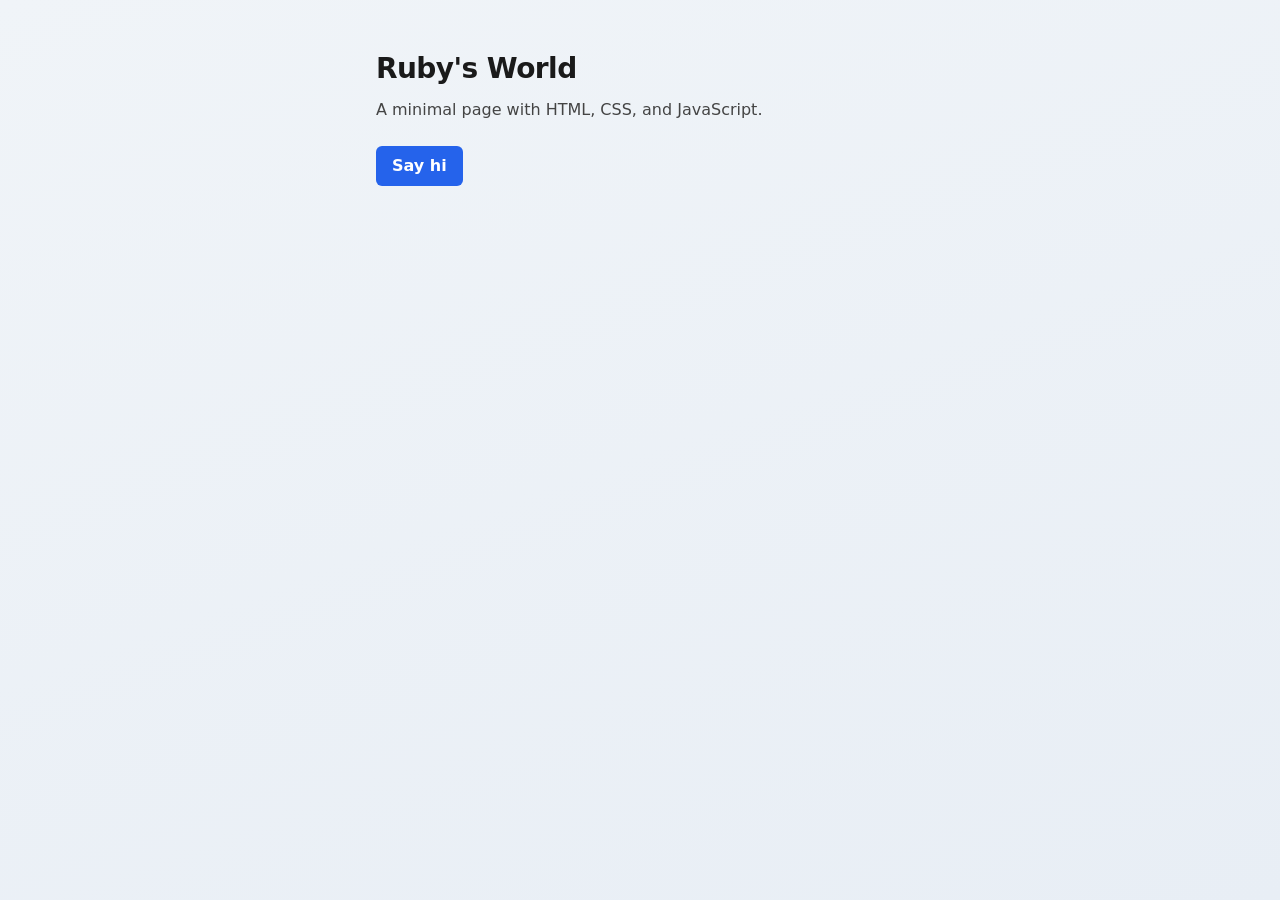
==== index.html @ 8415439a "Initial commit: Ruby's World static site Made-with: Cursor" ====
<!DOCTYPE html>
<html lang="en">
  <head>
    <meta charset="UTF-8" />
    <meta name="viewport" content="width=device-width, initial-scale=1.0" />
    <title>Ruby's World</title>
    <link rel="stylesheet" href="styles.css" />
  </head>
  <body>
    <main class="page">
      <h1>Ruby's World</h1>
      <p class="lede">A minimal page with HTML, CSS, and JavaScript.</p>
      <button type="button" class="btn" id="greet-btn">Say hi</button>
      <p id="message" class="message" aria-live="polite" hidden></p>
    </main>
    <script src="script.js"></script>
  </body>
</html>
---- styles.css ----
*,
*::before,
*::after {
  box-sizing: border-box;
}

body {
  margin: 0;
  min-height: 100vh;
  font-family:
    system-ui,
    -apple-system,
    Segoe UI,
    Roboto,
    Helvetica,
    Arial,
    sans-serif;
  line-height: 1.5;
  color: #1a1a1a;
  background: linear-gradient(160deg, #f0f4f8 0%, #e8eef5 100%);
}

.page {
  max-width: 36rem;
  margin: 0 auto;
  padding: 3rem 1.5rem;
}

h1 {
  margin: 0 0 0.5rem;
  font-size: 1.75rem;
  font-weight: 650;
  letter-spacing: -0.02em;
}

.lede {
  margin: 0 0 1.5rem;
  color: #444;
}

.btn {
  appearance: none;
  padding: 0.5rem 1rem;
  font: inherit;
  font-weight: 600;
  color: #fff;
  background: #2563eb;
  border: none;
  border-radius: 0.375rem;
  cursor: pointer;
}

.btn:hover {
  background: #1d4ed8;
}

.btn:focus-visible {
  outline: 2px solid #2563eb;
  outline-offset: 2px;
}

.message {
  margin: 1rem 0 0;
  color: #15803d;
  font-weight: 500;
}

.message[hidden] {
  display: none;
}
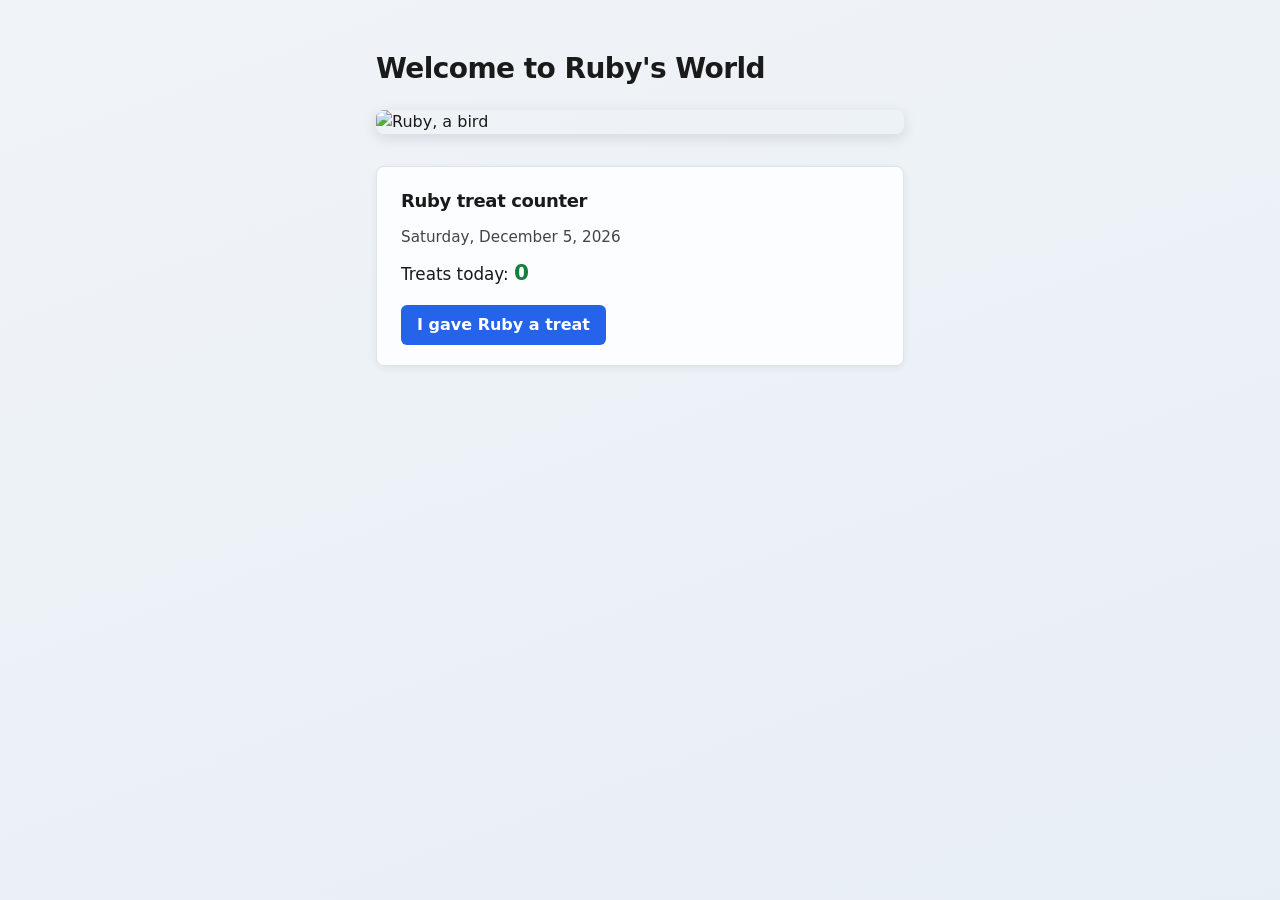
==== commit bd617aeb: "Add static hero photo, treat counter with PST daily reset, bird copy Replace photo upload with ruby." ====
--- a/index.html
+++ b/index.html
@@ -8,10 +8,24 @@
   </head>
   <body>
     <main class="page">
-      <h1>Ruby's World</h1>
-      <p class="lede">A minimal page with HTML, CSS, and JavaScript.</p>
-      <button type="button" class="btn" id="greet-btn">Say hi</button>
-      <p id="message" class="message" aria-live="polite" hidden></p>
+      <h1>Welcome to Ruby's World</h1>
+
+      <section class="photo-section" aria-label="Photo of Ruby the bird">
+        <img class="hero-photo" src="ruby.jpg" alt="Ruby, a bird" />
+      </section>
+
+      <section class="treat-widget" aria-labelledby="treat-widget-heading">
+        <h2 id="treat-widget-heading" class="treat-widget-title">
+          Ruby treat counter
+        </h2>
+        <p class="treat-date" id="treat-date"></p>
+        <p class="treat-count">
+          Treats today: <strong id="treat-count">0</strong>
+        </p>
+        <button type="button" class="btn" id="treat-btn">
+          I gave Ruby a treat
+        </button>
+      </section>
     </main>
     <script src="script.js"></script>
   </body>
--- a/styles.css
+++ b/styles.css
@@ -27,15 +27,24 @@
 }
 
 h1 {
-  margin: 0 0 0.5rem;
+  margin: 0 0 1.25rem;
   font-size: 1.75rem;
   font-weight: 650;
   letter-spacing: -0.02em;
 }
 
-.lede {
-  margin: 0 0 1.5rem;
-  color: #444;
+.photo-section {
+  margin-bottom: 2rem;
+}
+
+.hero-photo {
+  display: block;
+  width: 100%;
+  height: auto;
+  max-height: 20rem;
+  object-fit: cover;
+  border-radius: 0.5rem;
+  box-shadow: 0 4px 14px rgba(15, 23, 42, 0.12);
 }
 
 .btn {
@@ -59,12 +68,34 @@
   outline-offset: 2px;
 }
 
-.message {
-  margin: 1rem 0 0;
-  color: #15803d;
-  font-weight: 500;
+.treat-widget {
+  padding: 1.25rem 1.5rem;
+  background: rgba(255, 255, 255, 0.85);
+  border: 1px solid #dbe3ed;
+  border-radius: 0.5rem;
+  box-shadow: 0 2px 8px rgba(15, 23, 42, 0.06);
 }
 
-.message[hidden] {
-  display: none;
+.treat-widget-title {
+  margin: 0 0 0.75rem;
+  font-size: 1.125rem;
+  font-weight: 650;
+  letter-spacing: -0.02em;
 }
+
+.treat-date {
+  margin: 0 0 0.5rem;
+  font-size: 0.95rem;
+  color: #444;
+}
+
+.treat-count {
+  margin: 0 0 1rem;
+  font-size: 1.05rem;
+}
+
+.treat-count strong {
+  font-size: 1.35rem;
+  font-variant-numeric: tabular-nums;
+  color: #15803d;
+}
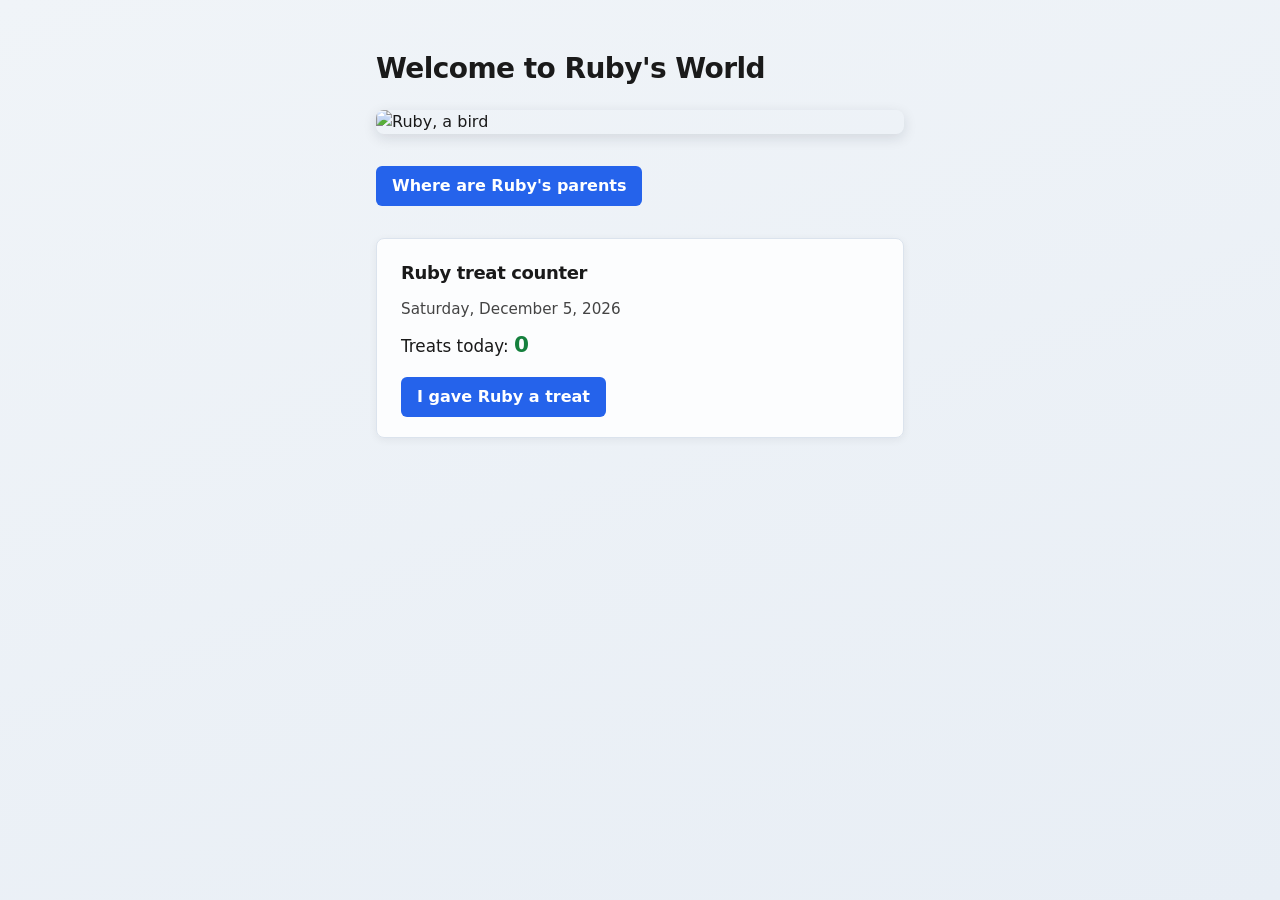
==== commit 9439f658: "Add map page with OSM, GeoJSON routes, and Nominatim search Link from home to map.html. Leaflet view" ====
--- a/index.html
+++ b/index.html
@@ -13,6 +13,10 @@
       <section class="photo-section" aria-label="Photo of Ruby the bird">
         <img class="hero-photo" src="ruby.jpg" alt="Ruby, a bird" />
       </section>
+
+      <p class="map-link-section">
+        <a class="btn" href="map.html">Where are Ruby's parents</a>
+      </p>
 
       <section class="treat-widget" aria-labelledby="treat-widget-heading">
         <h2 id="treat-widget-heading" class="treat-widget-title">
--- a/styles.css
+++ b/styles.css
@@ -68,6 +68,134 @@
   outline-offset: 2px;
 }
 
+a.btn {
+  display: inline-block;
+  text-align: center;
+  text-decoration: none;
+}
+
+.map-link-section {
+  margin: 0 0 2rem;
+}
+
+/* —— Map page (map.html) —— */
+.visually-hidden {
+  position: absolute;
+  width: 1px;
+  height: 1px;
+  padding: 0;
+  margin: -1px;
+  overflow: hidden;
+  clip: rect(0, 0, 0, 0);
+  white-space: nowrap;
+  border: 0;
+}
+
+body.map-page {
+  display: flex;
+  flex-direction: column;
+  min-height: 100vh;
+  margin: 0;
+  background: #e8eef5;
+}
+
+.map-toolbar {
+  display: flex;
+  flex-wrap: wrap;
+  align-items: center;
+  gap: 0.75rem 1rem;
+  padding: 0.75rem 1rem;
+  background: rgba(255, 255, 255, 0.95);
+  border-bottom: 1px solid #dbe3ed;
+  z-index: 1000;
+}
+
+.map-toolbar-home {
+  font-weight: 600;
+  color: #1e40af;
+  text-decoration: none;
+}
+
+.map-toolbar-home:hover {
+  text-decoration: underline;
+}
+
+.map-search-form {
+  display: flex;
+  flex: 1 1 12rem;
+  align-items: center;
+  gap: 0.5rem;
+  min-width: 0;
+}
+
+.map-search-input {
+  flex: 1 1 auto;
+  min-width: 0;
+  padding: 0.45rem 0.65rem;
+  font: inherit;
+  border: 1px solid #c5d0dc;
+  border-radius: 0.375rem;
+}
+
+.map-search-btn {
+  flex-shrink: 0;
+}
+
+.map-toolbar-routes {
+  flex-shrink: 0;
+}
+
+.map-file-label {
+  display: inline-block;
+  padding: 0.45rem 0.75rem;
+  font-size: 0.9rem;
+  font-weight: 600;
+  color: #1e3a5f;
+  background: #fff;
+  border: 1px solid #c5d0dc;
+  border-radius: 0.375rem;
+  cursor: pointer;
+}
+
+.map-file-label:hover {
+  background: #f8fafc;
+}
+
+.map-file-label:focus-within {
+  outline: 2px solid #2563eb;
+  outline-offset: 2px;
+}
+
+.map-search-status {
+  margin: 0;
+  padding: 0.35rem 1rem 0;
+  font-size: 0.85rem;
+  color: #444;
+  min-height: 1.25rem;
+}
+
+.map-container {
+  flex: 1 1 auto;
+  min-height: 0;
+  width: 100%;
+}
+
+.map-footer {
+  padding: 0.5rem 1rem;
+  font-size: 0.75rem;
+  color: #555;
+  background: rgba(255, 255, 255, 0.9);
+  border-top: 1px solid #dbe3ed;
+}
+
+.map-attribution {
+  margin: 0;
+}
+
+.map-attribution a {
+  color: #1e40af;
+}
+
 .treat-widget {
   padding: 1.25rem 1.5rem;
   background: rgba(255, 255, 255, 0.85);
